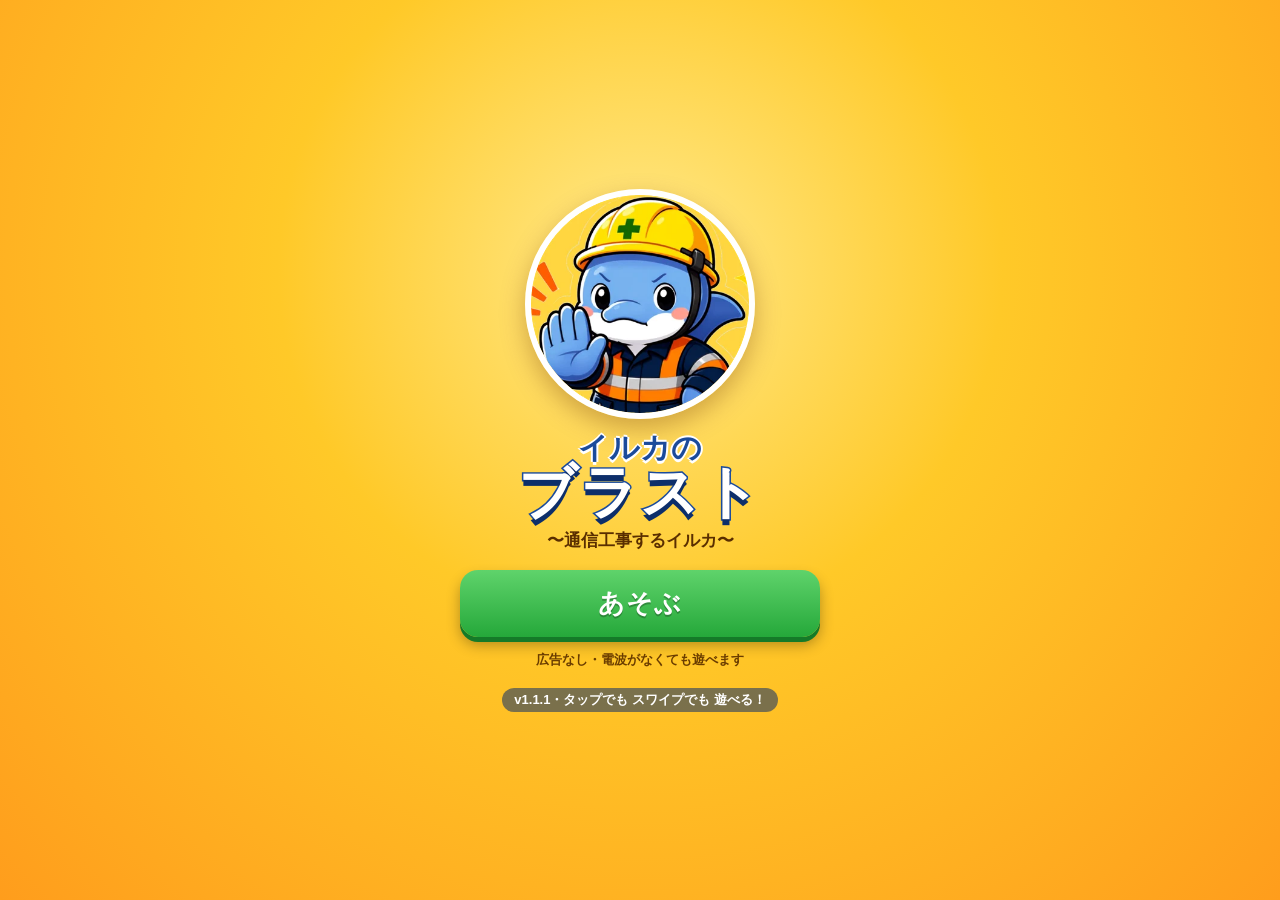
==== index.html @ 53c0108d "v1.1.1: initial web release Co-authored-by: o52dagaya-maker <o52dagaya-maker@users.noreply.github.co" ====
<!doctype html>
<html lang="ja">
<head>
<meta charset="utf-8">
<meta name="viewport" content="width=device-width, initial-scale=1, maximum-scale=1, user-scalable=no, viewport-fit=cover">
<meta name="theme-color" content="#1b4b9b">
<meta name="apple-mobile-web-app-capable" content="yes">
<meta name="mobile-web-app-capable" content="yes">
<meta name="apple-mobile-web-app-status-bar-style" content="black-translucent">
<meta name="apple-mobile-web-app-title" content="イルカのブラスト">
<title>イルカのブラスト 〜通信工事するイルカ〜</title>
<link rel="manifest" href="manifest.webmanifest">
<link rel="icon" href="icons/icon-192.png" type="image/png">
<link rel="apple-touch-icon" href="icons/apple-touch-icon.png">
<link rel="stylesheet" href="style.css">
</head>
<body>
<!-- タイトル -->
<section id="scTitle" class="screen">
  <div id="rain" aria-hidden="true"></div>
  <div class="tbox">
    <img id="tMascot" src="img/mascot.webp" alt="通信工事のイルカ">
    <h1 class="logo"><span>イルカの</span><b>ブラスト</b></h1>
    <p class="sub">〜通信工事するイルカ〜</p>
    <button class="big" id="tPlay">あそぶ</button>
    <p class="fine">広告なし・電波がなくても遊べます</p>
    <p class="ver" id="tVer">v1.1.1・タップでも スワイプでも 遊べる！</p>
  </div>
</section>

<!-- マップ -->
<section id="scMap" class="screen" hidden>
  <header class="mapbar">
    <button class="hbtn" id="mBack" aria-label="タイトルへ">◀</button>
    <div class="mapttl">工事マップ</div>
    <div class="starsum">★ <b id="starSum">0</b></div>
    <button class="hbtn" id="mSound" aria-label="効果音">🔊</button>
    <button class="hbtn" id="mMenu" aria-label="メニュー">☰</button>
  </header>
  <div id="mapScroll"><div id="mapInner"></div></div>
  <button id="mJump" class="jump" hidden>現在地へ</button>
</section>

<!-- ゲーム -->
<section id="scGame" class="screen" hidden>
  <header id="hud">
    <button class="hbtn" id="gPause" aria-label="一時停止"><svg viewBox="0 0 24 24"><rect x="5" y="4" width="5" height="16" rx="1.5"/><rect x="14" y="4" width="5" height="16" rx="1.5"/></svg></button>
    <div id="goals" aria-label="目標"></div>
    <div id="movesBox"><small>手数</small><b id="moves">0</b></div>
  </header>
  <div id="lvlLine"><span id="lvlNo"></span><span id="lvlName"></span><span id="score">0</span></div>
  <div id="stage"><canvas id="cv"></canvas><div id="modeTip"></div></div>
  <nav id="boostBar" aria-label="ブースター"></nav>
  <button id="skipBtn" class="skip" hidden>スキップ ⏩</button>
</section>

<canvas id="fly" aria-hidden="true"></canvas>
<div id="pal" aria-hidden="true"><img alt=""></div>
<div id="banner" aria-live="polite"></div>

<!-- レベル開始 -->
<div class="overlay" id="ovStart" hidden>
  <div class="panel center">
    <img class="stamp" id="sStamp" src="img/st/shuppatsu.webp" alt="">
    <h2 id="sTitle"></h2>
    <p class="lname" id="sName"></p>
    <div class="goalrow" id="sGoals"></div>
    <p class="mv">手数 <b id="sMoves"></b> 回</p>
    <p class="tip" id="sTip"></p>
    <div class="stars small" id="sStars"></div>
    <div id="sPreWrap"><p class="prettl">スタート時に置く道具</p><div class="prerow" id="sPre"></div></div>
    <button class="big" id="sGo">スタート</button>
    <button class="big ghost" id="sBack">マップへ</button>
  </div>
</div>

<!-- メニュー -->
<div class="overlay" id="ovMenu" hidden>
  <div class="panel menu">
    <div class="mhead"><img src="img/st/yoroshiku.webp" alt=""><h2>メニュー</h2><button class="xbtn" id="muClose" aria-label="とじる">✕</button></div>
    <div class="tabs" id="muTabs" role="tablist">
      <button data-t="set" class="on">設定</button><button data-t="how">遊び方</button><button data-t="item">アイテム</button><button data-t="rec">記録</button><button data-t="area">エリア</button>
    </div>
    <div class="mbody" id="muBody"></div>
    <div class="mfoot">
      <button class="big" id="muJump">現在地へ</button>
      <button class="big ghost" id="muTitle">タイトルへ</button>
      <p class="mver" id="muVer"></p>
    </div>
  </div>
</div>

<!-- ごほうび -->
<div class="overlay" id="ovGift" hidden>
  <div class="panel center">
    <img class="stamp bounce" src="img/st/arigato.webp" alt="">
    <h2 id="gTitle">ごほうび！</h2>
    <p id="gMsg"></p>
    <div class="goalrow" id="gItems"></div>
    <button class="big" id="gOk">OK</button>
  </div>
</div>

<!-- 一時停止 -->
<div class="overlay" id="ovPause" hidden>
  <div class="panel center">
    <img class="stamp" src="img/st/kyukei.webp" alt="">
    <h2>一時停止中</h2>
    <button class="big" id="pResume">再開</button>
    <button class="big ghost" id="pRetry">やり直し</button>
    <button class="big ghost" id="pMap">マップへ</button>
    <label class="toggle"><input type="checkbox" id="pSound"> 効果音</label>
  </div>
</div>

<!-- クリア -->
<div class="overlay" id="ovWin" hidden>
  <div class="panel center win">
    <img class="stamp bounce" src="img/st/kanryo.webp" alt="">
    <h2 id="wTitle"></h2>
    <div class="stars" id="wStars"><i></i><i></i><i></i></div>
    <p class="score">スコア <b id="wScore">0</b><span id="wBest"></span></p>
    <div id="wGift" class="giftline"></div>
    <button class="big" id="wNext">次のレベルへ</button>
    <button class="big ghost" id="wMap">マップへ</button>
  </div>
</div>

<!-- 失敗 -->
<div class="overlay" id="ovLose" hidden>
  <div class="panel center">
    <img class="stamp" src="img/st/otsukare.webp" alt="">
    <h2 class="postpone" id="lTitle">工事延期…</h2>
    <p>手数がなくなりました。あと少し！のこりの目標</p>
    <div class="goalrow" id="lGoals"></div>
    <button class="big" id="lRetry">もう一度</button>
    <button class="big ghost" id="lMap">マップへ</button>
  </div>
</div>

<script src="engine.js"></script>
<script src="levels.js"></script>
<script src="art.js"></script>
<script src="music.js"></script>
<script src="game.js"></script>
<script>
if ('serviceWorker' in navigator && (location.protocol === 'https:' || location.hostname === 'localhost' || location.hostname === '127.0.0.1')) {
  window.addEventListener('load', () => navigator.serviceWorker.register('sw.js', { updateViaCache: 'none' }).then(r => r.update()).catch(() => {}));
}
</script>
</body>
</html>
---- style.css ----
:root{--navy:#1b4b9b;--ink:#173057;--btn:#fff8e6;--gold:#ffc928;--edge:#d99a1a}
*{box-sizing:border-box;-webkit-tap-highlight-color:transparent;-webkit-touch-callout:none}
html{-webkit-text-size-adjust:100%;text-size-adjust:100%}
html,body{margin:0;height:100%;overflow:hidden;background:#1b4b9b;
  font-family:"Hiragino Maru Gothic ProN","Hiragino Sans","Hiragino Kaku Gothic ProN","Noto Sans CJK JP","Noto Sans JP","Yu Gothic",Meiryo,sans-serif;
  color:#fff;-webkit-user-select:none;user-select:none;touch-action:manipulation;overscroll-behavior:none}
button{font:inherit}
.screen{position:fixed;inset:0;padding:env(safe-area-inset-top) env(safe-area-inset-right) env(safe-area-inset-bottom) env(safe-area-inset-left)}
[hidden]{display:none!important}
.big{appearance:none;display:block;width:100%;margin:8px 0 0;border:0;border-radius:18px;padding:13px 10px;font-size:20px;font-weight:900;cursor:pointer;color:#fff;
  background:linear-gradient(#5fd36b,#25a83a);box-shadow:0 5px 0 #157a28,0 8px 14px rgba(0,0,0,.3);text-shadow:0 2px 0 rgba(0,0,0,.25);letter-spacing:1px}
.big:active{transform:translateY(4px);box-shadow:0 1px 0 #157a28}
.big.ghost{background:linear-gradient(#fff,#e9eef7);color:var(--ink);box-shadow:0 5px 0 #b3bfd3,0 8px 14px rgba(0,0,0,.2);text-shadow:none;font-size:17px;padding:10px}
.hbtn{appearance:none;flex:none;width:46px;height:46px;border:3px solid #fff;border-radius:14px;background:linear-gradient(#ffd84d,#ffb000);color:#6b3d00;font-weight:900;font-size:20px;
  display:flex;align-items:center;justify-content:center;padding:0;cursor:pointer;box-shadow:0 3px 0 #b77400,0 5px 8px rgba(0,0,0,.25)}
.hbtn:active{transform:translateY(2px);box-shadow:0 1px 0 #b77400}
.hbtn svg{width:22px;height:22px;fill:#6b3d00}

/* ---------- title */
#scTitle{display:flex;align-items:center;justify-content:center;overflow:hidden;
  background:radial-gradient(ellipse at 50% 30%,#ffe98a 0%,#ffc928 40%,#ff9d1c 100%)}
#rain{position:absolute;inset:0;overflow:hidden;pointer-events:none}
#rain img{position:absolute;top:-80px;width:48px;height:48px;opacity:.55;animation:fall linear infinite}
@keyframes fall{to{transform:translateY(calc(100vh + 160px)) rotate(200deg)}}
.tbox{position:relative;text-align:center;width:min(360px,88vw)}
#tMascot{width:min(230px,52vw,34vh);height:auto;border-radius:50%;border:6px solid #fff;box-shadow:0 10px 24px rgba(120,60,0,.35);animation:bob 2.4s ease-in-out infinite}
@keyframes bob{50%{transform:translateY(-8px) rotate(-2deg)}}
.logo{margin:10px 0 0;line-height:1;font-weight:900}
.logo span{display:block;font-size:30px;color:#1b4b9b;text-shadow:0 3px 0 #fff,2px 0 0 #fff,-2px 0 0 #fff,0 -2px 0 #fff}
.logo b{display:block;font-size:58px;color:#fff;letter-spacing:2px;-webkit-text-stroke:3px #1b4b9b;paint-order:stroke fill;text-shadow:0 6px 0 #0d2e6a}
.sub{margin:8px 0 18px;color:#5a2e00;font-weight:800;font-size:17px}
.fine{color:#6b3d00;font-size:13px;font-weight:700;margin-top:14px}
#tPlay{font-size:26px;padding:16px}

/* ---------- map */
#scMap{display:flex;flex-direction:column;background:#7fd0ff}
.mapbar{display:flex;align-items:center;gap:8px;padding:8px 10px;background:linear-gradient(#2a66c9,#1b4b9b);box-shadow:0 3px 8px rgba(0,0,0,.3);z-index:2}
.mapttl{flex:1;font-size:20px;font-weight:900;text-shadow:0 2px 0 rgba(0,0,0,.3)}
.starsum{background:rgba(0,0,0,.25);border-radius:14px;padding:4px 12px;font-weight:900;color:#ffd84d}
.starsum b{color:#fff;font-size:18px}
#mapScroll{flex:1;overflow-y:auto;overflow-x:hidden;-webkit-overflow-scrolling:touch;overscroll-behavior:contain;touch-action:pan-y}
#mapInner{position:relative;width:100%}
.area{position:absolute;left:0;right:0}
.area h3{position:absolute;left:10px;margin:0;padding:4px 12px;border-radius:12px;background:rgba(255,255,255,.85);color:var(--ink);font-size:14px;font-weight:900;box-shadow:0 2px 0 rgba(0,0,0,.15)}
#mapSvg{position:absolute;left:0;top:0;width:100%;pointer-events:none}
.node{position:absolute;width:64px;height:64px;margin:-32px 0 0 -32px;border-radius:50%;border:4px solid #fff;padding:0;cursor:pointer;
  background:radial-gradient(circle at 35% 30%,#ffe98a,#ffb000);color:#6b3d00;font-size:24px;font-weight:900;box-shadow:0 5px 0 #b77400,0 8px 12px rgba(0,0,0,.3)}
.node:active{transform:translateY(3px)}
.node.locked{background:radial-gradient(circle at 35% 30%,#d9dee8,#9aa6ba);color:#5b6680;box-shadow:0 5px 0 #6d7891;cursor:default}
.node.cur{background:radial-gradient(circle at 35% 30%,#a6ff9a,#28c040);color:#0b4d17;box-shadow:0 5px 0 #157a28,0 0 0 6px rgba(255,255,255,.5),0 8px 14px rgba(0,0,0,.3);animation:pulse 1.4s ease-in-out infinite}
@keyframes pulse{50%{transform:scale(1.08)}}
.node .st{position:absolute;left:50%;top:58px;transform:translateX(-50%);white-space:nowrap;font-size:15px;letter-spacing:-1px;color:#ffd000;text-shadow:0 1px 0 #8a5a00,0 0 3px rgba(0,0,0,.4)}
.node .st i{font-style:normal;color:rgba(255,255,255,.6)}
.node.boss{width:76px;height:76px;margin:-38px 0 0 -38px;font-size:26px}
.node.boss .st{top:70px}
#mapAvatar{position:absolute;width:86px;height:86px;margin:-118px 0 0 -43px;pointer-events:none;animation:bob 1.6s ease-in-out infinite;filter:drop-shadow(0 4px 4px rgba(0,0,0,.3))}

/* ---------- game */
#scGame{display:flex;flex-direction:column;
  background:linear-gradient(#5cc3ff 0%,#9fe0ff 55%,#c6f0ff 100%)}
#scGame::after{content:"";position:absolute;left:0;right:0;bottom:0;height:22%;pointer-events:none;opacity:.5;
  background:url("data:image/svg+xml,%3Csvg xmlns='http://www.w3.org/2000/svg' width='240' height='120' viewBox='0 0 240 120'%3E%3Cg fill='%233a7bd5'%3E%3Crect x='30' y='20' width='6' height='100'/%3E%3Crect x='18' y='30' width='30' height='4'/%3E%3Crect x='190' y='26' width='6' height='94'/%3E%3Crect x='178' y='36' width='30' height='4'/%3E%3C/g%3E%3Cpath d='M20 32 Q110 62 182 38 M46 32 Q120 70 206 38' stroke='%23264f8c' stroke-width='1.5' fill='none'/%3E%3Cpath d='M0 120 V96 Q40 80 80 96 T160 92 T240 98 V120Z' fill='%2335b04c'/%3E%3C/svg%3E") 0 100%/240px 120px repeat-x}
#hud{display:flex;align-items:center;gap:8px;padding:8px 10px 2px;z-index:2}
#goals{flex:1;min-width:0;display:flex;align-items:center;justify-content:center;gap:4px;background:rgba(255,255,255,.92);border-radius:18px;padding:5px 6px;
  box-shadow:0 4px 0 rgba(20,60,130,.35);min-height:60px}
.goal{position:relative;display:flex;flex-direction:column;align-items:center;min-width:46px}
.goal canvas,.goal img{width:38px;height:38px}
.goal b{font-size:17px;line-height:1;color:var(--ink);font-weight:900;font-variant-numeric:tabular-nums}
.goal.done b{color:#1a9a3a}
.goal.done::after{content:"✔";position:absolute;right:2px;top:-2px;width:20px;height:20px;border-radius:50%;background:#25a83a;color:#fff;font-size:13px;line-height:20px;text-align:center;font-weight:900;border:2px solid #fff}
.goal.bump{animation:bump .25s}
@keyframes bump{50%{transform:scale(1.25)}}
#movesBox{flex:none;width:72px;height:66px;border-radius:18px;border:3px solid #fff;background:linear-gradient(#2f7bf0,#1b4b9b);display:flex;flex-direction:column;align-items:center;justify-content:center;box-shadow:0 4px 0 #0d2e6a}
#movesBox small{font-size:12px;font-weight:800;opacity:.9}
#movesBox b{font-size:32px;line-height:1;font-weight:900;font-variant-numeric:tabular-nums}
#movesBox.low{background:linear-gradient(#ff6b5b,#d42a1e);box-shadow:0 4px 0 #8a1410;animation:pulse 0.8s ease-in-out infinite}
#lvlLine{display:flex;gap:8px;align-items:baseline;justify-content:center;padding:2px 12px 0;color:#0d2e6a;font-weight:900;z-index:2;white-space:nowrap;overflow:hidden}
#lvlNo{font-size:15px}#lvlName{font-size:14px;opacity:.85;overflow:hidden;text-overflow:ellipsis}
#score{margin-left:auto;font-size:14px;font-variant-numeric:tabular-nums}
#score::before{content:"スコア ";font-size:11px;opacity:.8}
#stage{position:relative;flex:1;min-height:0;z-index:1;touch-action:none}
#cv{position:absolute;inset:0;width:100%;height:100%;touch-action:none}
#fly{position:fixed;inset:0;width:100%;height:100%;pointer-events:none;z-index:50}
body.paused #stage{visibility:hidden}

/* ---------- overlays */
.overlay{position:fixed;inset:0;z-index:100;display:flex;align-items:center;justify-content:center;
  padding:max(14px,env(safe-area-inset-top)) max(14px,env(safe-area-inset-right)) max(14px,env(safe-area-inset-bottom)) max(14px,env(safe-area-inset-left));
  background:rgba(10,30,70,.6);animation:fade .2s}
@keyframes fade{from{opacity:0}}
.panel{width:min(360px,100%);max-height:100%;overflow-y:auto;background:linear-gradient(#ffffff,#eef5ff);color:var(--ink);border-radius:26px;padding:18px 18px 20px;
  border:4px solid #fff;box-shadow:0 10px 0 rgba(13,46,106,.45),0 18px 30px rgba(0,0,0,.35);animation:popin .3s cubic-bezier(.3,1.6,.6,1)}
@keyframes popin{from{transform:scale(.6);opacity:0}}
.panel.center{text-align:center}
.panel h2{margin:4px 0 2px;font-size:26px;font-weight:900;color:#1b4b9b}
.panel p{margin:6px 0}
.stamp{width:150px;height:150px;margin:-6px auto 0;display:block}
.stamp.bounce{animation:bob 1.2s ease-in-out infinite}
.lname{font-weight:900;font-size:18px}
.goalrow{display:flex;justify-content:center;gap:10px;flex-wrap:wrap;margin:10px 0}
.goalrow .goal{background:#fff;border-radius:16px;padding:6px 8px;box-shadow:0 3px 0 #c9d6ea;min-width:62px}
.goalrow .goal canvas,.goalrow .goal img{width:44px;height:44px}
.goalrow .goal b{font-size:20px}
.mv{font-size:17px;font-weight:800}.mv b{font-size:24px;color:#e8382e}
.tip{font-size:15px;font-weight:700;background:#fff6c9;border-radius:12px;padding:8px 10px;color:#6b3d00}
.tip:empty{display:none}
.stars{display:flex;justify-content:center;gap:6px;margin:6px 0 8px}
.stars i{display:block;width:62px;height:62px;background:url("data:image/svg+xml,%3Csvg xmlns='http://www.w3.org/2000/svg' viewBox='0 0 24 24'%3E%3Cpath d='M12 1.8l3 6.6 7.2.8-5.4 4.9 1.5 7.1L12 17.6l-6.3 3.6 1.5-7.1L1.8 9.2 9 8.4z' fill='%23d5ddea' stroke='%23aab6c9' stroke-width='1.2' stroke-linejoin='round'/%3E%3C/svg%3E") center/contain no-repeat}
.stars i:nth-child(2){transform:translateY(-12px) scale(1.15)}
.stars i.on{background-image:url("data:image/svg+xml,%3Csvg xmlns='http://www.w3.org/2000/svg' viewBox='0 0 24 24'%3E%3Cpath d='M12 1.8l3 6.6 7.2.8-5.4 4.9 1.5 7.1L12 17.6l-6.3 3.6 1.5-7.1L1.8 9.2 9 8.4z' fill='%23ffd000' stroke='%23d98a00' stroke-width='1.2' stroke-linejoin='round'/%3E%3C/svg%3E");animation:starpop .4s cubic-bezier(.3,1.8,.6,1)}
.stars i.on:nth-child(2){animation-name:starpop2}
@keyframes starpop{from{transform:scale(2.2) rotate(-40deg);opacity:0}}
@keyframes starpop2{from{transform:translateY(-12px) scale(2.4) rotate(-40deg);opacity:0}}
.stars.small i{width:30px;height:30px}.stars.small i:nth-child(2){transform:none}
.score{font-size:18px;font-weight:800}.score b{font-size:26px;color:#e8382e}
#wBest{display:block;font-size:13px;color:#e8382e}
.toggle{display:flex;align-items:center;justify-content:center;gap:8px;margin-top:14px;font-weight:800;font-size:16px}
.toggle input{width:24px;height:24px}
#pal{position:fixed;left:calc(6px + env(safe-area-inset-left));bottom:calc(10px + env(safe-area-inset-bottom));width:min(34vw,140px);z-index:60;pointer-events:none;
  opacity:0;transform:translateY(40px) scale(.6);transform-origin:bottom left;transition:opacity .25s,transform .35s cubic-bezier(.3,1.6,.6,1)}
#pal.show{opacity:1;transform:none}
#pal img{width:100%;display:block;filter:drop-shadow(0 4px 6px rgba(0,0,0,.35))}
#banner{position:fixed;left:0;right:0;top:42%;z-index:70;text-align:center;pointer-events:none;font-size:40px;font-weight:900;color:#fff;
  -webkit-text-stroke:3px #1b4b9b;paint-order:stroke fill;text-shadow:0 5px 0 #0d2e6a;opacity:0;transform:scale(.4)}
#banner.show{animation:ban 1.4s ease forwards}
@keyframes ban{15%{opacity:1;transform:scale(1.1)}25%{transform:scale(1)}80%{opacity:1;transform:scale(1)}100%{opacity:0;transform:scale(1.2)}}
#banner small{display:block;font-size:20px;-webkit-text-stroke:2px #1b4b9b}

@media (max-width:370px){.hbtn{width:42px;height:42px}#movesBox{width:64px;height:60px}#movesBox b{font-size:28px}.goal{min-width:40px}.goal canvas,.goal img{width:32px;height:32px}.goal b{font-size:15px}#goals{min-height:54px}}
@media (max-height:600px){.stamp{width:110px;height:110px}.panel h2{font-size:22px}.big{padding:10px;font-size:18px}.panel{padding:12px 14px 14px}}
/* landscape phones: HUD on the left */
@media (orientation:landscape) and (max-height:560px){
  #scGame{display:grid;grid-template-columns:170px 1fr;grid-template-rows:auto auto 1fr}
  #hud{grid-column:1;grid-row:1;flex-wrap:wrap;justify-content:space-between;padding:8px 6px 2px 10px}
  #goals{order:3;flex-basis:100%;flex-wrap:wrap}
  #lvlLine{grid-column:1;grid-row:2;flex-direction:column;align-items:center;gap:2px}
  #score{margin-left:0}
  #stage{grid-column:2;grid-row:1/4}
  .logo b{font-size:44px}#tMascot{width:min(150px,30vh)}
}

/* ---------- v1.1: boosters, swipe, map */
#boostBar{display:flex;justify-content:center;gap:10px;padding:4px 10px 8px;z-index:2}
.bst{position:relative;appearance:none;width:64px;height:58px;border:3px solid #fff;border-radius:16px;background:linear-gradient(#fff,#dfe9fb);box-shadow:0 4px 0 #8aa3cf,0 6px 10px rgba(0,0,0,.2);padding:0;cursor:pointer;display:flex;flex-direction:column;align-items:center;justify-content:center;color:#1b4b9b;font-weight:900;font-size:11px}
.bst svg{width:30px;height:30px}
.bst .n{position:absolute;right:-8px;top:-8px;min-width:24px;height:24px;border-radius:12px;background:#e8382e;color:#fff;font-size:14px;line-height:20px;border:2px solid #fff;padding:0 4px}
.bst.zero .n{background:#9aa6ba}
.bst.lock{opacity:.55;filter:grayscale(1)}
.bst.on{background:linear-gradient(#ffe98a,#ffc928);box-shadow:0 0 0 4px rgba(255,255,255,.8),0 4px 0 #b77400;animation:pulse .9s ease-in-out infinite}
.bst:active{transform:translateY(3px)}
#modeTip{position:absolute;left:50%;top:4px;transform:translateX(-50%);background:rgba(13,46,106,.85);color:#fff;font-weight:900;font-size:15px;padding:6px 14px;border-radius:14px;pointer-events:none;white-space:nowrap;opacity:0;transition:opacity .2s;z-index:3}
#modeTip.show{opacity:1}
.prettl{font-size:13px;font-weight:800;color:#5b6680;margin:8px 0 2px}
.prerow{display:flex;justify-content:center;gap:10px;margin-bottom:4px}
.pre{position:relative;appearance:none;width:62px;height:62px;border-radius:16px;border:3px solid #dbe4f3;background:#fff;padding:4px;cursor:pointer}
.pre img{width:100%;height:100%}
.pre .n{position:absolute;right:-8px;top:-8px;min-width:22px;height:22px;border-radius:11px;background:#1b4b9b;color:#fff;font-size:13px;font-weight:900;line-height:18px;border:2px solid #fff;padding:0 3px}
.pre.on{border-color:#25a83a;background:#e9ffe9;box-shadow:0 0 0 3px #8be09a}
.pre.on::after{content:"✔";position:absolute;left:-6px;bottom:-6px;width:22px;height:22px;border-radius:50%;background:#25a83a;color:#fff;font-size:13px;line-height:22px;font-weight:900}
.pre.lock,.pre.zero{opacity:.45;filter:grayscale(1)}
.giftline{font-weight:900;color:#e8382e;font-size:15px;min-height:4px}
.jump{position:absolute;right:calc(14px + env(safe-area-inset-right));bottom:calc(18px + env(safe-area-inset-bottom));z-index:5;border:3px solid #fff;border-radius:22px;padding:10px 16px;font-weight:900;font-size:16px;color:#fff;background:linear-gradient(#5fd36b,#25a83a);box-shadow:0 4px 0 #157a28,0 6px 12px rgba(0,0,0,.3)}
.areaban{position:absolute;left:50%;transform:translateX(-50%);padding:6px 16px;border-radius:16px;background:rgba(255,255,255,.92);color:#1b4b9b;font-weight:900;font-size:16px;white-space:nowrap;box-shadow:0 3px 0 rgba(0,0,0,.18)}
.areaban small{display:block;font-size:11px;color:#5b6680;text-align:center}
.node.boss{background:radial-gradient(circle at 35% 30%,#ffb3a8,#ff5a3a);color:#fff;box-shadow:0 5px 0 #a8261b,0 8px 12px rgba(0,0,0,.3)}
.node.boss.locked{background:radial-gradient(circle at 35% 30%,#e6c9c4,#b38e88);color:#fff}
.node.big{width:84px;height:84px;margin:-42px 0 0 -42px;font-size:24px}
.node.big .st{top:78px}
.node.breather{background:radial-gradient(circle at 35% 30%,#c9f3ff,#5cc3ff);color:#0d2e6a;box-shadow:0 5px 0 #1b6fb3,0 8px 12px rgba(0,0,0,.3)}
.node.breather.locked,.node.locked{background:radial-gradient(circle at 35% 30%,#d9dee8,#9aa6ba);color:#5b6680;box-shadow:0 5px 0 #6d7891}
@media (max-height:600px){#boostBar{padding:2px 8px 4px}.bst{height:48px;width:56px}.bst svg{width:24px;height:24px}}
@media (orientation:landscape) and (max-height:560px){#boostBar{grid-column:1;grid-row:3;align-self:end;flex-wrap:wrap}}

#ovGift .goalrow{gap:14px;flex-wrap:wrap}
.goal.gi{display:flex;flex-direction:column;align-items:center;width:72px}
.goal.gi img,.goal.gi .ico svg{width:52px;height:52px}
.goal.gi b{position:static;font-size:18px;color:#e8382e}
.goal.gi small{font-size:11px;font-weight:800;color:#5b6680;white-space:nowrap}
.pre .ico svg{width:100%;height:100%}
@media (max-height:700px){#ovStart .stamp{width:96px;height:96px}#ovStart .goalrow{margin:6px 0}.pre{width:52px;height:52px}.prettl{margin:4px 0 0}}

.ver{margin:6px 0 0;font-size:13px;font-weight:900;color:#fff;background:rgba(13,46,106,.55);display:inline-block;padding:3px 12px;border-radius:12px}

/* ---------- map menu */
.panel.menu{display:flex;flex-direction:column;max-height:calc(100% - 8px);padding:12px 14px 12px;width:min(380px,100%)}
.mhead{display:flex;align-items:center;gap:8px}
.mhead img{width:58px;height:58px;margin:-6px 0 -6px -4px}
.mhead h2{flex:1;margin:0;text-align:left}
.xbtn{appearance:none;width:40px;height:40px;border-radius:12px;border:none;background:#e3ebf8;color:#1b4b9b;font-size:20px;font-weight:900}
.tabs{display:flex;gap:4px;margin:8px 0 6px;background:#e3ebf8;border-radius:14px;padding:4px}
.tabs button{flex:1;appearance:none;border:none;background:none;padding:8px 0;border-radius:10px;font-weight:900;font-size:13px;color:#5b6680;white-space:nowrap}
.tabs button.on{background:#fff;color:#1b4b9b;box-shadow:0 2px 0 #c9d6ea}
.mbody{flex:1;min-height:120px;overflow-y:auto;-webkit-overflow-scrolling:touch;text-align:left;font-size:14px;line-height:1.55;padding:2px 2px 6px}
.mbody h4{margin:10px 0 4px;color:#1b4b9b;font-size:15px}
.mrow{display:flex;align-items:center;gap:10px;padding:8px 6px;border-bottom:1px solid #e3ebf8}
.mrow > span{flex:1;font-weight:800}
.mrow small{display:block;font-weight:600;color:#5b6680;font-size:12px}
.mrow img,.mrow .ico svg{width:40px;height:40px;flex:none}
.mrow .cnt{font-weight:900;font-size:18px;color:#e8382e;min-width:40px;text-align:right}
.mrow.lock{opacity:.45}
.sw{appearance:none;width:56px;height:32px;border-radius:16px;background:#c4cfe2;position:relative;border:none;flex:none;transition:background .2s}
.sw::after{content:"";position:absolute;top:3px;left:3px;width:26px;height:26px;border-radius:50%;background:#fff;box-shadow:0 2px 3px rgba(0,0,0,.2);transition:left .2s}
.sw.on{background:#25a83a}.sw.on::after{left:27px}
.sw:disabled{opacity:.4}
.seg{display:flex;border-radius:12px;overflow:hidden;border:2px solid #c4cfe2;flex:none}
.seg button{appearance:none;border:none;background:#fff;padding:6px 10px;font-weight:900;font-size:13px;color:#5b6680}
.seg button.on{background:#1b4b9b;color:#fff}
.stat{display:grid;grid-template-columns:1fr 1fr;gap:8px;margin-top:6px}
.stat div{background:#fff;border-radius:14px;padding:10px;text-align:center;box-shadow:0 2px 0 #c9d6ea}
.stat b{display:block;font-size:24px;color:#1b4b9b}
.stat small{font-size:12px;color:#5b6680;font-weight:800}
.abtn{display:flex;width:100%;align-items:center;gap:10px;appearance:none;border:none;border-radius:14px;padding:10px 12px;margin:6px 0;color:#0d2e6a;font-weight:900;font-size:15px;text-align:left;box-shadow:0 3px 0 rgba(0,0,0,.15)}
.abtn small{margin-left:auto;font-size:12px;font-weight:800}
.abtn:disabled{filter:grayscale(1);opacity:.5}
.mfoot{display:grid;grid-template-columns:1fr 1fr;gap:8px;margin-top:8px}
.mfoot .big{margin:0;padding:10px;font-size:16px}
.mver{grid-column:1/3;margin:0;text-align:center;font-size:12px;color:#5b6680;font-weight:800}
@media (max-height:600px){.mhead img{width:44px;height:44px}.tabs button{padding:6px 0}}

.skip{position:fixed;right:calc(14px + env(safe-area-inset-right));bottom:calc(16px + env(safe-area-inset-bottom));z-index:80;border:3px solid #fff;border-radius:22px;padding:10px 18px;font-weight:900;font-size:17px;color:#fff;background:linear-gradient(#ff8a5a,#e8382e);box-shadow:0 4px 0 #a8261b,0 6px 12px rgba(0,0,0,.3);animation:pulse 1s ease-in-out infinite}

.postpone{font-size:34px!important;color:#e8382e!important;letter-spacing:.06em;text-shadow:0 3px 0 #ffd2c8}
#ovLose .stamp{animation:bob 1.6s ease-in-out infinite}
@media (max-width:370px){.mapttl{font-size:16px;white-space:nowrap;overflow:hidden;text-overflow:ellipsis}}
.mapttl{white-space:nowrap}
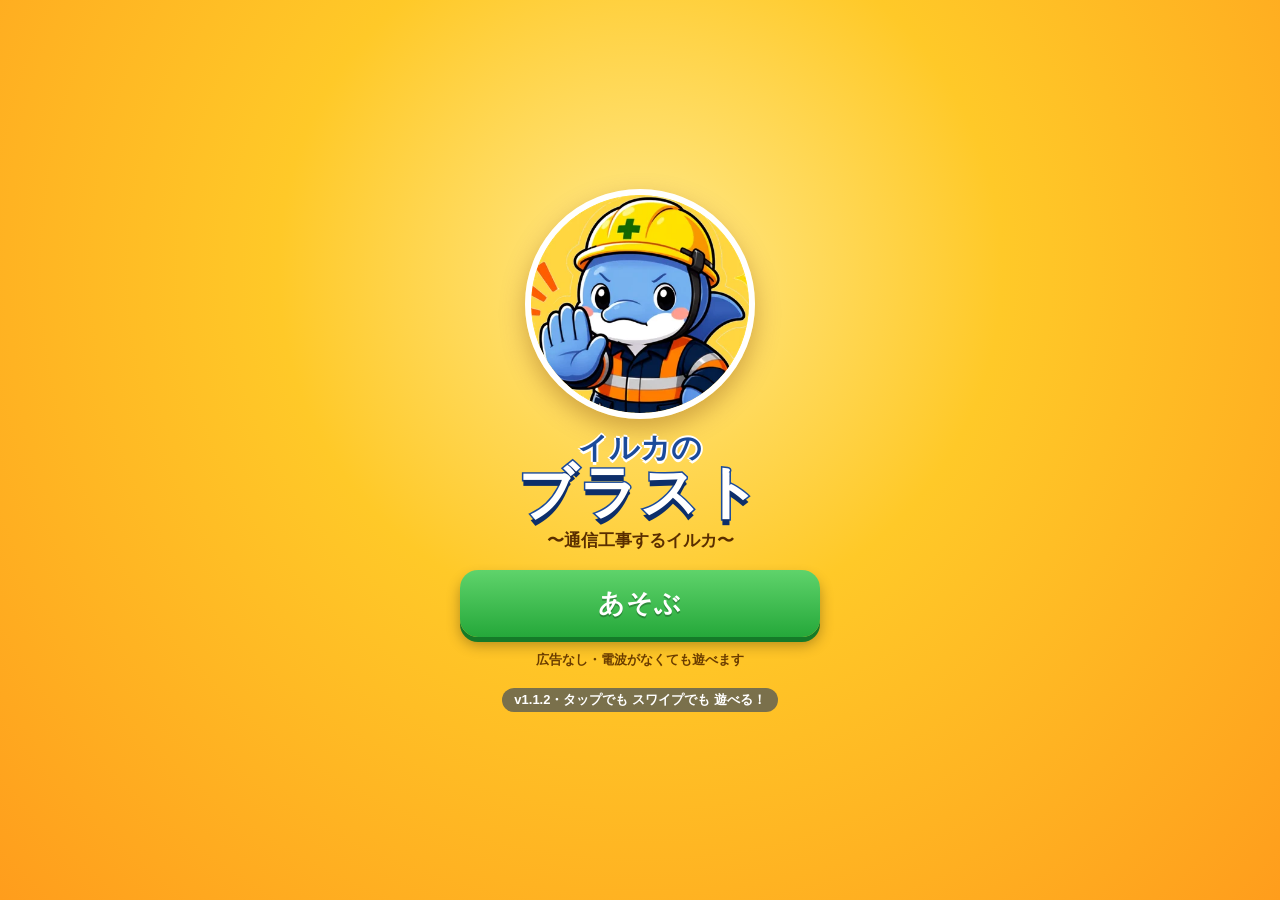
==== commit 8a31c512: "v1.1.2: lounge-jazz BGM, input fixes Co-authored-by: o52dagaya-maker <o52dagaya-maker@users.noreply." ====
--- a/index.html
+++ b/index.html
@@ -12,7 +12,7 @@
 <link rel="manifest" href="manifest.webmanifest">
 <link rel="icon" href="icons/icon-192.png" type="image/png">
 <link rel="apple-touch-icon" href="icons/apple-touch-icon.png">
-<link rel="stylesheet" href="style.css">
+<link rel="stylesheet" href="style.css?v=1.1.2">
 </head>
 <body>
 <!-- タイトル -->
@@ -90,6 +90,17 @@
   </div>
 </div>
 
+<!-- 診断（バージョン表示を5回タップ） -->
+<div class="overlay" id="ovDebug" hidden>
+  <div class="panel menu">
+    <h2 style="text-align:left">診断情報</h2>
+    <p style="font-size:12px;margin:2px 0">この画面をスクリーンショットして送ってください</p>
+    <pre id="dbgText" class="dbg"></pre>
+    <div class="mfoot"><button class="big" id="dbgRefresh">更新</button><button class="big ghost" id="dbgClose">とじる</button></div>
+  </div>
+</div>
+<div id="errToast" class="errtoast" hidden></div>
+
 <!-- ごほうび -->
 <div class="overlay" id="ovGift" hidden>
   <div class="panel center">
@@ -138,14 +149,24 @@
   </div>
 </div>
 
-<script src="engine.js"></script>
-<script src="levels.js"></script>
-<script src="art.js"></script>
-<script src="music.js"></script>
-<script src="game.js"></script>
+<script src="engine.js?v=1.1.2"></script>
+<script src="levels.js?v=1.1.2"></script>
+<script src="art.js?v=1.1.2"></script>
+<script src="music.js?v=1.1.2"></script>
+<script src="game.js?v=1.1.2"></script>
 <script>
 if ('serviceWorker' in navigator && (location.protocol === 'https:' || location.hostname === 'localhost' || location.hostname === '127.0.0.1')) {
-  window.addEventListener('load', () => navigator.serviceWorker.register('sw.js', { updateViaCache: 'none' }).then(r => r.update()).catch(() => {}));
+  // always check for a new version (bypassing the HTTP cache) and switch to it as soon as it is installed
+  const hadSW = !!navigator.serviceWorker.controller; let reloaded = false;
+  navigator.serviceWorker.addEventListener('controllerchange', () => {
+    if (!hadSW || reloaded) return; reloaded = true;
+    try { window.__blast && window.__blast.appPause && window.__blast.appPause(); } catch (e) {}
+    location.reload();
+  });
+  window.addEventListener('load', () => navigator.serviceWorker.register('sw.js', { updateViaCache: 'none' }).then(r => {
+    r.update().catch(() => {});
+    document.addEventListener('visibilitychange', () => { if (!document.hidden) r.update().catch(() => {}); });
+  }).catch(() => {}));
 }
 </script>
 </body>
--- a/style.css
+++ b/style.css
@@ -223,3 +223,13 @@
 #ovLose .stamp{animation:bob 1.6s ease-in-out infinite}
 @media (max-width:370px){.mapttl{font-size:16px;white-space:nowrap;overflow:hidden;text-overflow:ellipsis}}
 .mapttl{white-space:nowrap}
+
+/* v1.1.2: old-WebView fallbacks for inset, diagnostics */
+.screen,.overlay,#fly{top:0;right:0;bottom:0;left:0}
+#cv{top:0;left:0}
+.dbg{flex:1;min-height:200px;overflow:auto;background:#0d2e6a;color:#cfe3ff;font:11px/1.35 ui-monospace,Menlo,monospace;padding:8px;border-radius:10px;white-space:pre-wrap;word-break:break-all;text-align:left;margin:6px 0;-webkit-user-select:text;user-select:text}
+.errtoast{position:fixed;left:8px;right:8px;top:calc(8px + env(safe-area-inset-top));z-index:300;background:#e8382e;color:#fff;font-weight:800;font-size:13px;padding:8px 12px;border-radius:12px;box-shadow:0 4px 10px rgba(0,0,0,.3);pointer-events:none}
+#tVer,#muVer{cursor:pointer}
+#scGame,#scTitle{touch-action:none}
+#boostBar{touch-action:manipulation}
+html.app #boostBar{padding-bottom:calc(16px + env(safe-area-inset-bottom))}
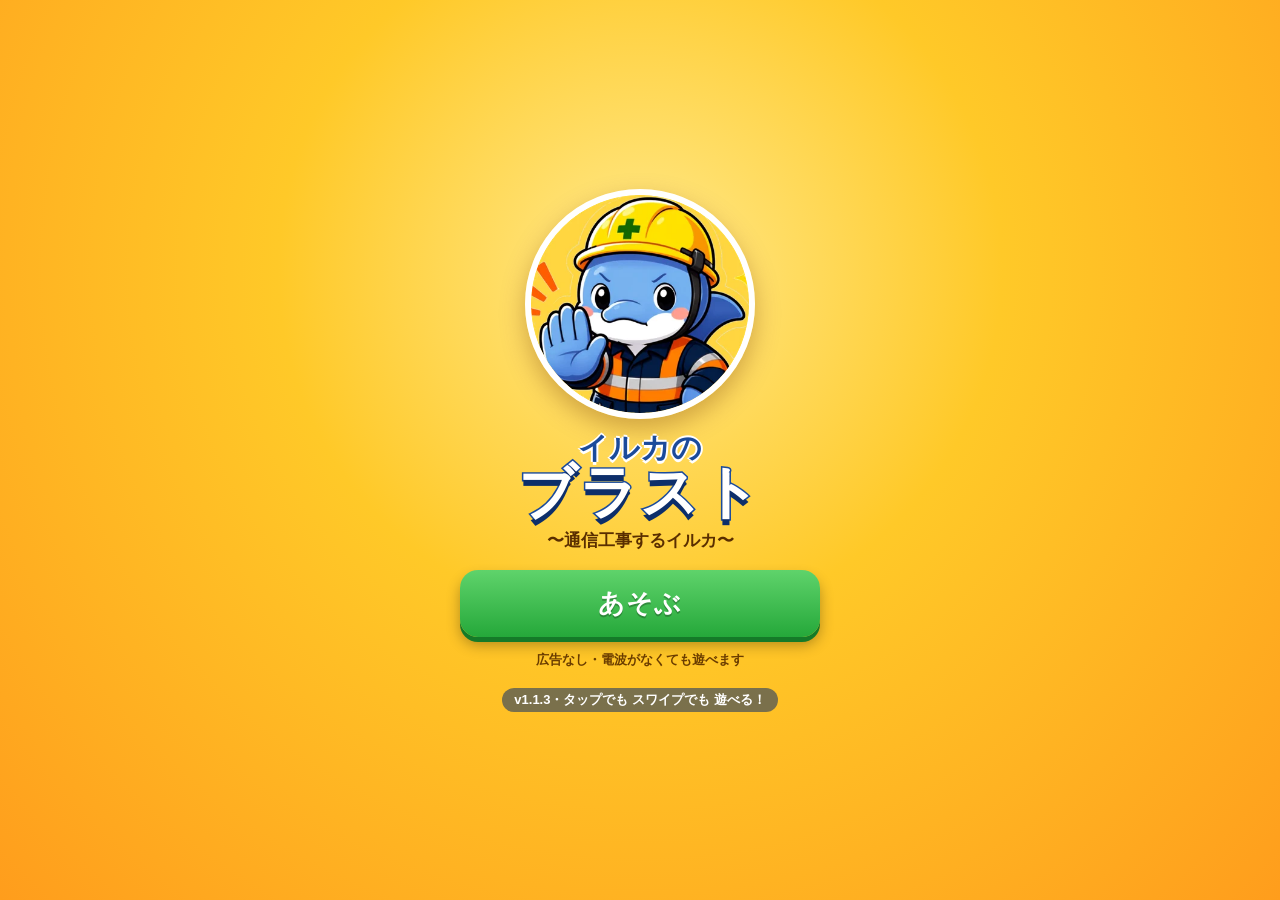
==== commit 63a5ebee: "v1.1.3: fix touch-to-cell mapping and item taps Co-authored-by: o52dagaya-maker <o52dagaya-maker@use" ====
--- a/index.html
+++ b/index.html
@@ -12,7 +12,7 @@
 <link rel="manifest" href="manifest.webmanifest">
 <link rel="icon" href="icons/icon-192.png" type="image/png">
 <link rel="apple-touch-icon" href="icons/apple-touch-icon.png">
-<link rel="stylesheet" href="style.css?v=1.1.2">
+<link rel="stylesheet" href="style.css?v=1.1.3">
 </head>
 <body>
 <!-- タイトル -->
@@ -149,11 +149,11 @@
   </div>
 </div>
 
-<script src="engine.js?v=1.1.2"></script>
-<script src="levels.js?v=1.1.2"></script>
-<script src="art.js?v=1.1.2"></script>
-<script src="music.js?v=1.1.2"></script>
-<script src="game.js?v=1.1.2"></script>
+<script src="engine.js?v=1.1.3"></script>
+<script src="levels.js?v=1.1.3"></script>
+<script src="art.js?v=1.1.3"></script>
+<script src="music.js?v=1.1.3"></script>
+<script src="game.js?v=1.1.3"></script>
 <script>
 if ('serviceWorker' in navigator && (location.protocol === 'https:' || location.hostname === 'localhost' || location.hostname === '127.0.0.1')) {
   // always check for a new version (bypassing the HTTP cache) and switch to it as soon as it is installed
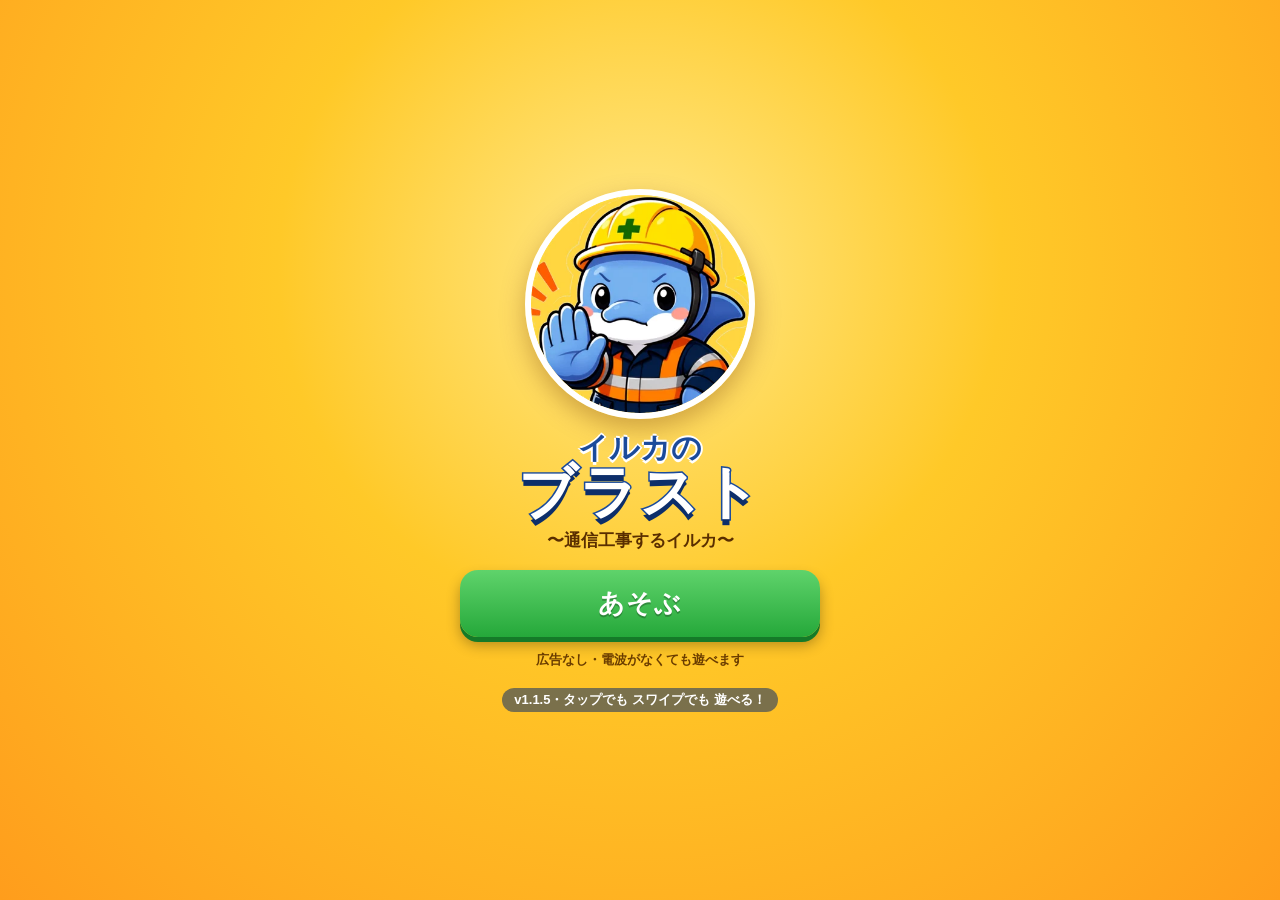
==== commit d5b2bb5c: "v1.1.5: mellow BGM, privacy policy Co-authored-by: o52dagaya-maker <o52dagaya-maker@users.noreply.gi" ====
--- a/index.html
+++ b/index.html
@@ -12,7 +12,7 @@
 <link rel="manifest" href="manifest.webmanifest">
 <link rel="icon" href="icons/icon-192.png" type="image/png">
 <link rel="apple-touch-icon" href="icons/apple-touch-icon.png">
-<link rel="stylesheet" href="style.css?v=1.1.3">
+<link rel="stylesheet" href="style.css?v=1.1.5">
 </head>
 <body>
 <!-- タイトル -->
@@ -149,11 +149,11 @@
   </div>
 </div>
 
-<script src="engine.js?v=1.1.3"></script>
-<script src="levels.js?v=1.1.3"></script>
-<script src="art.js?v=1.1.3"></script>
-<script src="music.js?v=1.1.3"></script>
-<script src="game.js?v=1.1.3"></script>
+<script src="engine.js?v=1.1.5"></script>
+<script src="levels.js?v=1.1.5"></script>
+<script src="art.js?v=1.1.5"></script>
+<script src="music.js?v=1.1.5"></script>
+<script src="game.js?v=1.1.5"></script>
 <script>
 if ('serviceWorker' in navigator && (location.protocol === 'https:' || location.hostname === 'localhost' || location.hostname === '127.0.0.1')) {
   // always check for a new version (bypassing the HTTP cache) and switch to it as soon as it is installed
